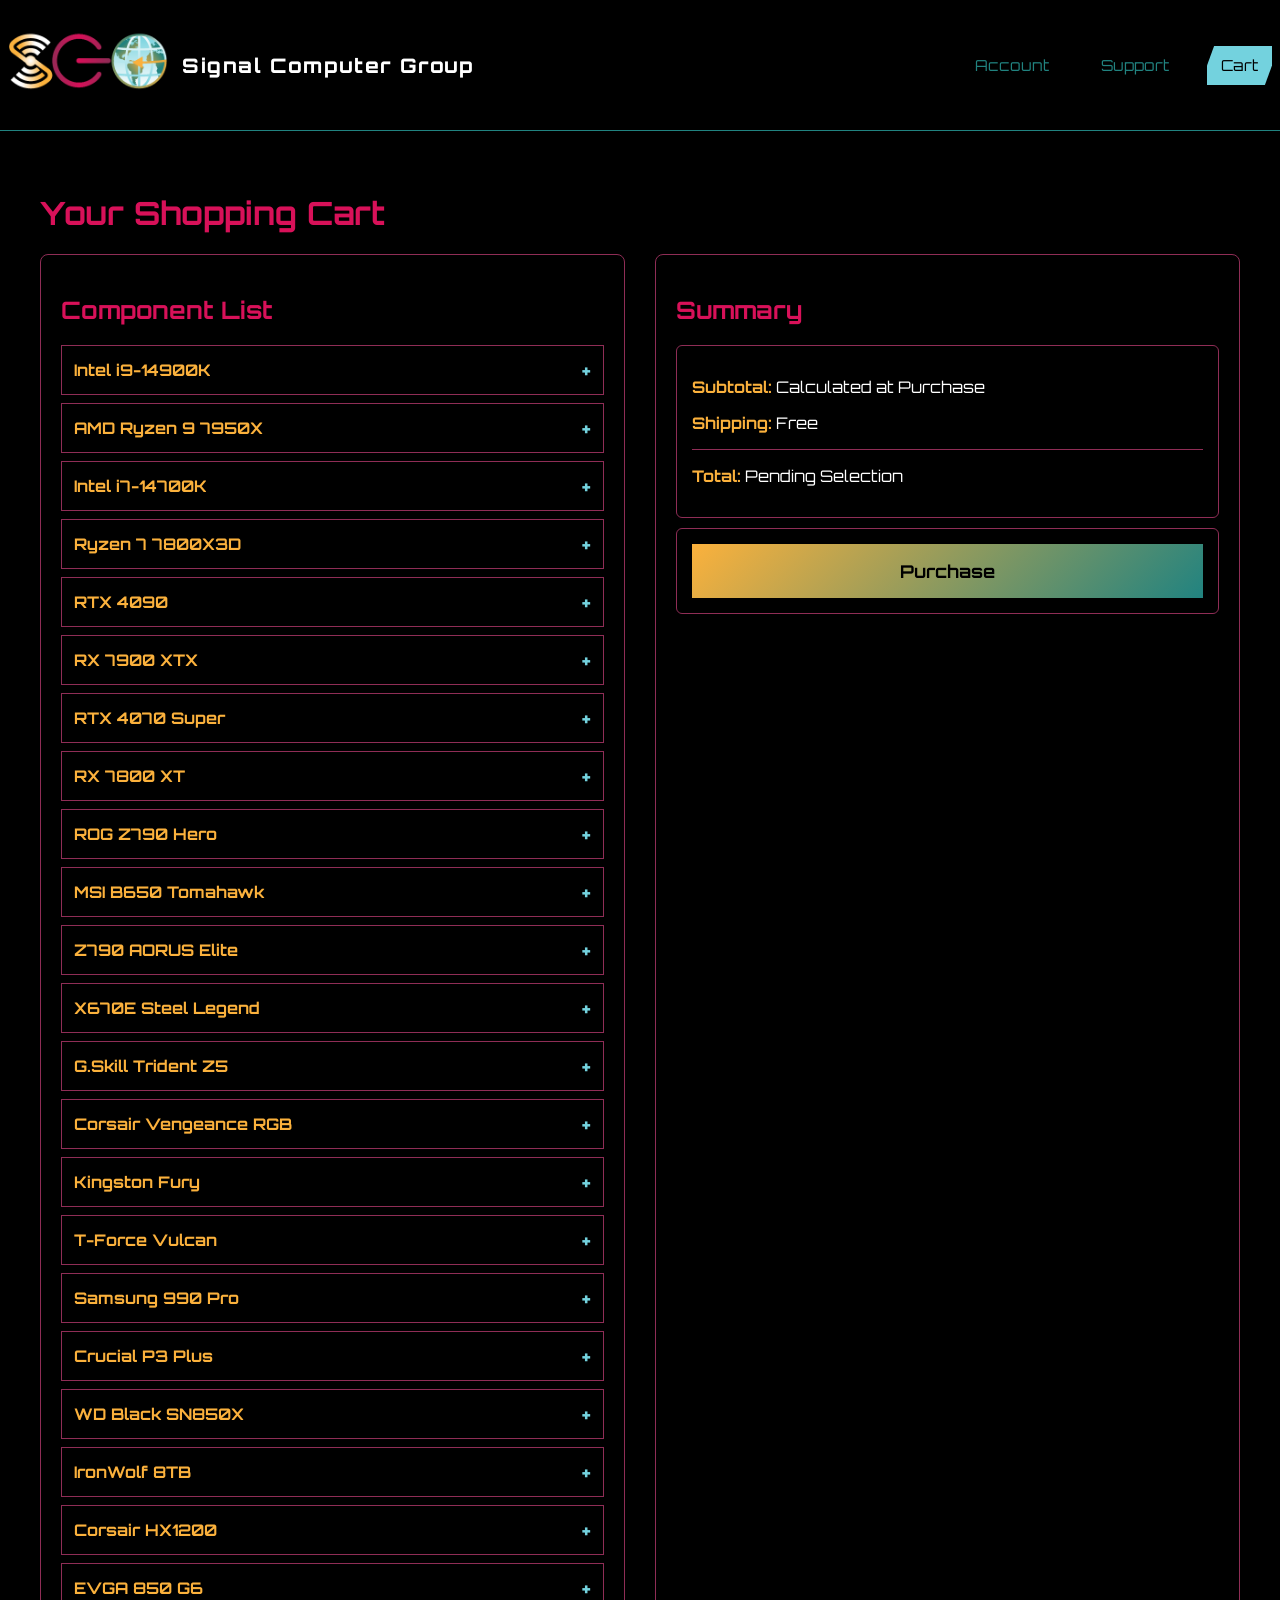
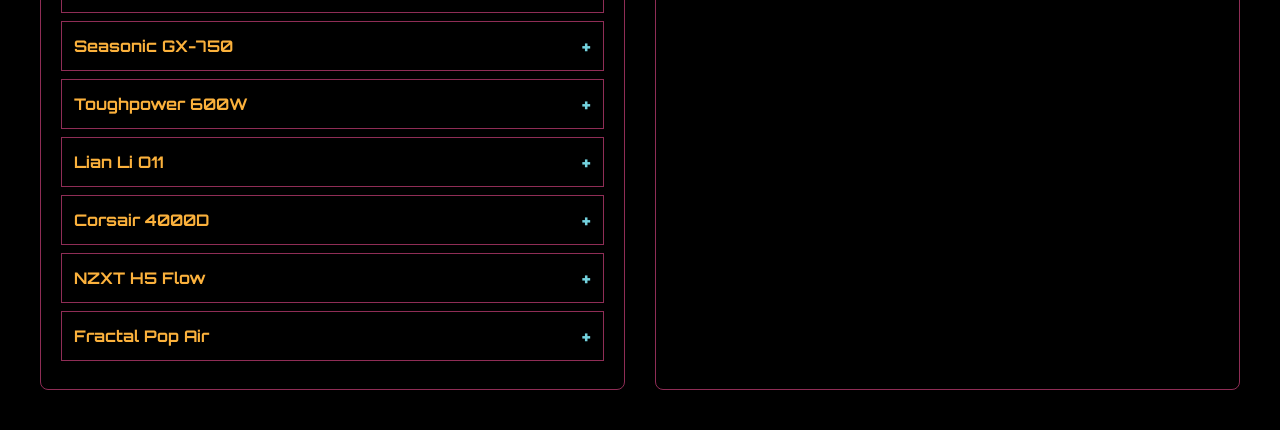
==== Website/headers/cart.html @ 6cbd268a "Add files via upload" ====
<!DOCTYPE html>
<html lang="en">
<head>
    <!-- Metadata -->
    <meta charset="UTF-8">
    <meta name="viewport" content="width=device-width, initial-scale=1.0">
    <title>Cart - Signal Computer Group</title>

    <!-- Icons -->
    <link rel="icon" type="image/png" href="../images/favicon/favicon-96x96.png" sizes="96x96" />
    <link rel="icon" type="image/svg+xml" href="../images/favicon/favicon.svg" />
    <link rel="shortcut icon" href="../images/favicon/favicon.ico" />
    <link rel="apple-touch-icon" sizes="180x180" href="../images/favicon/apple-touch-icon.png" />
    <link rel="manifest" href="../images/favicon/site.webmanifest" />

    <!-- Stylesheets -->
    <link rel="stylesheet" href="../styles/stylesheet.css">
</head>
<body>

    <!-- Site Header -->
    <header class="site-header">
        <div class="header-top">
            
            <a class="brand" href="../menu_tabs/home.html">
                <img class="logo" src="../images/logo/SCG Logo v2.png" alt="SCG Logo" />
                <span>Signal Computer Group</span>
            </a>

            <!-- Header Navigation -->
            <div class="header-right">
                <div class="top-links">
                    <a href="login_register.html">Account</a>
                    <a href="support.html">Support</a>
                    <a href="cart.html" class="active">Cart</a>
                </div>
            </div>
        </div>
    </header>

    <!-- Shopping Cart Content -->
    <main class="account-page">
        <h1>Your Shopping Cart</h1>
        
        <div class="account-container">
            
            <!-- LEFT: Component Selection List -->
            <div class="account-box">
                <h2>Component List</h2>

                <!-- Category: CPUs -->
                <div class="cart-group">
                    <details class="cart-item-toggle" id="i9"><summary>Intel i9-14900K</summary><div class="cart-item"><img src="../images/pc_parts/intelcorei9.jpg"><div class="cart-info"><h3>Intel i9-14900K</h3><p>$549.99</p></div></div></details>
                    <details class="cart-item-toggle" id="ryzen9"><summary>AMD Ryzen 9 7950X</summary><div class="cart-item"><img src="../images/pc_parts/amd ryzen 9.jpg"><div class="cart-info"><h3>AMD Ryzen 9 7950X</h3><p>$529.99</p></div></div></details>
                    <details class="cart-item-toggle" id="i7"><summary>Intel i7-14700K</summary><div class="cart-item"><img src="../images/pc_parts/inteli7.webp"><div class="cart-info"><h3>Intel i7-14700K</h3><p>$389.99</p></div></div></details>
                    <details class="cart-item-toggle" id="ryzen7"><summary>Ryzen 7 7800X3D</summary><div class="cart-item"><img src="../images/pc_parts/amdryzen7.webp"><div class="cart-info"><h3>Ryzen 7 7800X3D</h3><p>$399.99</p></div></div></details>
                </div>

                <!-- Category: GPUs -->
                <div class="cart-group">
                    <details class="cart-item-toggle" id="rtx4090"><summary>RTX 4090</summary><div class="cart-item"><img src="../images/pc_parts/rtx4090.jpg"><div class="cart-info"><h3>RTX 4090</h3><p>$1699.99</p></div></div></details>
                    <details class="cart-item-toggle" id="rx7900"><summary>RX 7900 XTX</summary><div class="cart-item"><img src="../images/pc_parts/radeonrx7900.webp"><div class="cart-info"><h3>RX 7900 XTX</h3><p>$949.99</p></div></div></details>
                    <details class="cart-item-toggle" id="rtx4070"><summary>RTX 4070 Super</summary><div class="cart-item"><img src="../images/pc_parts/rtx4070.jpg"><div class="cart-info"><h3>RTX 4070 Super</h3><p>$599.99</p></div></div></details>
                    <details class="cart-item-toggle" id="rx7800"><summary>RX 7800 XT</summary><div class="cart-item"><img src="../images/pc_parts/radeonrx7800.png"><div class="cart-info"><h3>RX 7800 XT</h3><p>$499.99</p></div></div></details>
                </div>

                <!-- Category: Motherboards -->
                <div class="cart-group">
                    <details class="cart-item-toggle" id="z790hero"><summary>ROG Z790 Hero</summary><div class="cart-item"><img src="../images/pc_parts/asusrog.jpg"><div class="cart-info"><h3>ROG Z790 Hero</h3><p>$629.99</p></div></div></details>
                    <details class="cart-item-toggle" id="b650"><summary>MSI B650 Tomahawk</summary><div class="cart-item"><img src="../images/pc_parts/msimag.jpg"><div class="cart-info"><h3>MSI B650 Tomahawk</h3><p>$219.99</p></div></div></details>
                    <details class="cart-item-toggle" id="aorus"><summary>Z790 AORUS Elite</summary><div class="cart-item"><img src="../images/pc_parts/gigabytez790.jpg"><div class="cart-info"><h3>Z790 AORUS Elite</h3><p>$259.99</p></div></div></details>
                    <details class="cart-item-toggle" id="x670e"><summary>X670E Steel Legend</summary><div class="cart-item"><img src="../images/pc_parts/asrockmotherboard.jpg"><div class="cart-info"><h3>X670E Steel Legend</h3><p>$299.99</p></div></div></details>
                </div>

                <!-- Category: RAM -->
                <div class="cart-group">
                    <details class="cart-item-toggle" id="gskill"><summary>G.Skill Trident Z5</summary><div class="cart-item"><img src="../images/pc_parts/gskill32gbram.jpg"><div class="cart-info"><h3>G.Skill Trident Z5</h3><p>$124.99</p></div></div></details>
                    <details class="cart-item-toggle" id="corsair"><summary>Corsair Vengeance RGB</summary><div class="cart-item"><img src="../images/pc_parts/32gbddr5ram.jpg"><div class="cart-info"><h3>Corsair Vengeance RGB</h3><p>$119.99</p></div></div></details>
                    <details class="cart-item-toggle" id="kingston"><summary>Kingston Fury</summary><div class="cart-item"><img src="../images/pc_parts/kingston32gbram.jpg"><div class="cart-info"><h3>Kingston Fury</h3><p>$114.99</p></div></div></details>
                    <details class="cart-item-toggle" id="tforce"><summary>T-Force Vulcan</summary><div class="cart-item"><img src="../images/pc_parts/t-forceddr416gbram.jpg"><div class="cart-info"><h3>T-Force Vulcan</h3><p>$99.99</p></div></div></details>
                </div>

                <!-- Category: Storage -->
                <div class="cart-group">
                    <details class="cart-item-toggle" id="samsung990"><summary>Samsung 990 Pro</summary><div class="cart-item"><img src="../images/pc_parts/Samsung2TB.jpg"><div class="cart-info"><h3>Samsung 990 Pro</h3><p>$179.99</p></div></div></details>
                    <details class="cart-item-toggle" id="crucial"><summary>Crucial P3 Plus</summary><div class="cart-item"><img src="../images/pc_parts/crucial1tb.png"><div class="cart-info"><h3>Crucial P3 Plus</h3><p>$119.99</p></div></div></details>
                    <details class="cart-item-toggle" id="sn850x"><summary>WD Black SN850X</summary><div class="cart-item"><img src="../images/pc_parts/wdblack2tb.jpg"><div class="cart-info"><h3>WD Black SN850X</h3><p>$154.99</p></div></div></details>
                    <details class="cart-item-toggle" id="ironwolf"><summary>IronWolf 8TB</summary><div class="cart-item"><img src="../images/pc_parts/ironwolf8tbhdd.jpg"><div class="cart-info"><h3>IronWolf 8TB</h3><p>$199.99</p></div></div></details>
                </div>

                <!-- Category: Power Supplies -->
                <div class="cart-group">
                    <details class="cart-item-toggle" id="hx1200"><summary>Corsair HX1200</summary><div class="cart-item"><img src="../images/pc_parts/1200wattpsu.webp"><div class="cart-info"><h3>Corsair HX1200</h3><p>$249.99</p></div></div></details>
                    <details class="cart-item-toggle" id="evga850"><summary>EVGA 850 G6</summary><div class="cart-item"><img src="../images/pc_parts/850wattpsu.webp"><div class="cart-info"><h3>EVGA 850 G6</h3><p>$139.99</p></div></div></details>
                    <details class="cart-item-toggle" id="seasonic"><summary>Seasonic GX-750</summary><div class="cart-item"><img src="../images/pc_parts/750wattpsu.jpg"><div class="cart-info"><h3>Seasonic GX-750</h3><p>$104.99</p></div></div></details>
                    <details class="cart-item-toggle" id="thermaltake"><summary>Toughpower 600W</summary><div class="cart-item"><img src="../images/pc_parts/600wattpsu.jpg"><div class="cart-info"><h3>Toughpower 600W</h3><p>$69.99</p></div></div></details>
                </div>

                <!-- Category: Cases -->
                <div class="cart-group">
                    <details class="cart-item-toggle" id="lianli"><summary>Lian Li O11</summary><div class="cart-item"><img src="../images/pc_parts/lianli.webp"><div class="cart-info"><h3>Lian Li O11</h3><p>$149.99</p></div></div></details>
                    <details class="cart-item-toggle" id="corsair4000d"><summary>Corsair 4000D</summary><div class="cart-item"><img src="../images/pc_parts/corsair4000D.jpg"><div class="cart-info"><h3>Corsair 4000D</h3><p>$104.99</p></div></div></details>
                    <details class="cart-item-toggle" id="nzxt"><summary>NZXT H5 Flow</summary><div class="cart-item"><img src="../images/pc_parts/nzxth5.webp"><div class="cart-info"><h3>NZXT H5 Flow</h3><p>$94.99</p></div></div></details>
                    <details class="cart-item-toggle" id="fractal"><summary>Fractal Pop Air</summary><div class="cart-item"><img src="../images/pc_parts/fractaldesign.webp"><div class="cart-info"><h3>Fractal Pop Air</h3><p>$79.99</p></div></div></details>
                </div>
            </div>

            <!-- RIGHT: Checkout Summary -->
            <div class="account-dashboard">
                <h2>Summary</h2>
                <div class="dashboard-card">
                    <p><strong>Subtotal:</strong> Calculated at Purchase</p>
                    <p><strong>Shipping:</strong> Free</p>
                    <hr style="border: 0; border-top: 1px solid var(--color-vintage_berry); margin: 10px 0;">
                    <p><strong>Total:</strong> Pending Selection</p>
                </div>
                <div class="dashboard-card">
                    <a href="purchase.html" class="cta-button" style="text-align: center; display: block;">Purchase</a>
                </div>
            </div>
        </div>
    </main>

</body>
</html>
---- Website/styles/stylesheet.css ----
/* Palette Variables */
:root {
  color-scheme: dark;
  --color-raspberry_red: #D81159;
  --color-vintage_berry: #8F2D56;
  --color-teal: #218380;
  --color-honey_bronze: #FBB13C;
  --color-frosted_blue: #73D2DE;
}

/* Typography */
@font-face {
  font-family: 'SCG-Font';
  src: url('../Font/Orbitron-VariableFont_wght.ttf') format('truetype');
  font-weight: 100 900;
  font-style: normal;
}

/* Global Styles */
* {
  box-sizing: border-box;
}

html {
  scroll-behavior: smooth;
}

html, body {
  margin: 0;
  min-height: 100%;
}

body {
  font-family: 'SCG-Font', sans-serif;
  background: black;
  color: white;
  margin: 0;
  padding: 0;
}

body a {
  color: inherit;
  text-decoration: none;
}

/* Header Section */
.site-header {
  position: sticky;
  top: 0;
  z-index: 20;
}

.header-top {
  display: flex;
  align-items: center;
  justify-content: space-between;
  gap: 16px;
  padding: 8px;
  background: black;
  border-bottom: 1px solid var(--color-teal);
}

.brand {
  display: inline-flex;
  align-items: center;
  gap: 14px;
  font-size: 1.25rem;
  font-weight: 800;
  letter-spacing: 0.08em;
  color: white;
}

.brand .logo {
  width: 160px;
  height: auto;
  display: block;
}

.header-right {
  display: flex;
  align-items: center;
  gap: 24px;
  flex-wrap: wrap;
}

.top-links {
  display: flex;
  align-items: center;
  gap: 24px;
  flex-wrap: wrap;
  position: relative;
}

.top-links a {
  position: relative;
  display: inline-flex;
  align-items: center;
  justify-content: center;
  padding: 10px 14px;
  font-size: 0.95rem;
  color: var(--color-teal);
  overflow: hidden;
  transition: color 0.25s ease;
  z-index: 1;
}

.top-links a::before {
  content: '';
  position: absolute;
  inset: 0;
  background: var(--color-frosted_blue);
  transform: skewX(-20deg) scaleX(0);
  transform-origin: left center;
  transition: transform 0.3s ease;
  z-index: -1;
}

.top-links a:hover::before {
  transform: skewX(-20deg) scaleX(1);
}

.top-links a:hover {
  color: black;
}

.top-links a.active::before {
  transform: skewX(-20deg) scaleX(1);
}

.top-links a.active {
  color: black;
}

/* Menu Bar Section */
.menu-bar {
  position: relative;
  width: 100%;
  background: linear-gradient(to right, var(--color-teal), var(--color-frosted_blue));
  padding: 10px 0;
  z-index: 1000;
}

.menu-bar ul {
  list-style: none;
  margin: 0;
  padding: 0;
  display: flex;
  justify-content: center;
  flex-wrap: wrap;
  gap: 12px;
}

.menu-bar li {
  margin: 0 25px;
}

.menu-bar a {
  color: white;
  text-decoration: none;
  font-weight: bold;
  padding: 5px 10px;
  position: relative;
  clip-path: polygon(0% 0%, 90% 0%, 100% 100%, 10% 100%);
  transition: color 0.3s;
  display: inline-block;
}

.menu-bar a span {
  display: block;
}

.menu-bar a::before {
  content: '';
  position: absolute;
  left: -25px;
  top: 0;
  width: 100%;
  height: 100%;
  background: black;
  clip-path: polygon(0% 0%, 90% 0%, 100% 100%, 10% 100%);
  z-index: -1;
}

.menu-bar a::after {
  content: '';
  position: absolute;
  left: -100%;
  top: 0;
  width: 100%;
  height: 100%;
  background: var(--color-honey_bronze);
  clip-path: polygon(0% 0%, 90% 0%, 100% 100%, 10% 100%);
  z-index: -1;
  transition: left 0.3s;
}

.menu-bar a.active::after, .menu-bar a:hover::after {
  left: 0;
}

.menu-bar a:hover, .menu-bar a.active, .menu-bar a.active span {
  color: black;
}

/* Account Page Layout */
.account-page {
  padding: 40px;
  color: white;
}

.account-container {
  display: flex;
  gap: 30px;
  flex-wrap: wrap;
}

.account-box, .account-dashboard {
  flex: 1;
  min-width: 300px;
  padding: 20px;
  border: 1px solid var(--color-vintage_berry);
  border-radius: 8px;
  background: transparent;
}

.account-page h1, .account-page h2, .account-page h3 {
  color: var(--color-raspberry_red);
}

.account-box .tabs {
  display: flex;
  gap: 8px;
  margin-bottom: 15px;
}

.account-box .tab {
  flex: 1;
  padding: 8px;
  cursor: pointer;
  background: var(--color-vintage_berry);
  color: white;
  border: none;
}

.account-box .tab.active {
  background: var(--color-raspberry_red);
}

.account-box input {
  width: 100%;
  padding: 10px;
  margin: 8px 0;
  background: transparent;
  border: 1px solid var(--color-teal);
  color: white;
}

.account-box button {
  width: 100%;
  padding: 10px;
  margin-top: 10px;
  background: var(--color-teal);
  border: none;
  color: white;
  cursor: pointer;
}

.account-dashboard .dashboard-card {
  padding: 15px;
  margin-bottom: 10px;
  border: 1px solid var(--color-vintage_berry);
  border-radius: 6px;
}

.account-dashboard strong {
  color: var(--color-honey_bronze);
}
/* Support Page Layout */
.support-page {
  padding: 40px;
  color: white;
}

.support-container {
  display: flex;
  gap: 20px;
  flex-wrap: wrap;
}

.support-card {
  flex: 1;
  min-width: 250px;
  padding: 20px;
  border: 1px solid var(--color-vintage_berry);
  border-radius: 8px;
  background: transparent;
}

.support-card h2 {
  color: var(--color-raspberry_red);
}

.support-card a {
  color: var(--color-frosted_blue);
  text-decoration: none;
}

.support-card a:hover {
  color: var(--color-honey_bronze);
}

.support-card strong {
  color: var(--color-honey_bronze);
}

/* Hero Section */
.hero {
  display: grid;
  grid-template-columns: 1fr 1fr;
  gap: 64px;
  align-items: center;
  padding: 80px;
  background: linear-gradient(to bottom, var(--color-raspberry_red), var(--color-vintage_berry));
}

.hero-content h1 {
  font-size: clamp(2.5rem, 5vw, 4rem);
  line-height: 1.1;
  margin-bottom: 20px;
  color: var(--color-honey_bronze);
}

.hero-content p {
  font-size: 1.2rem;
  line-height: 1.6;
  margin-bottom: 32px;
  color: white;
}

.hero-buttons {
  display: flex;
  gap: 16px;
  flex-wrap: wrap;
}

/* Call to Action Buttons */
.cta-button {
  display: inline-block;
  padding: 16px 32px;
  background: linear-gradient(135deg, var(--color-honey_bronze), var(--color-teal));
  color: black;
  font-weight: 700;
  font-size: 1.1rem;
  text-decoration: none;
  transition: transform 0.2s ease;
}

.cta-button.secondary {
  background: linear-gradient(135deg, var(--color-honey_bronze), var(--color-raspberry_red));
}

.cta-button:hover {
  transform: translateY(-2px);
  background: linear-gradient(135deg, var(--color-teal), var(--color-honey_bronze));
  color: white;
}

.cta-button.secondary:hover {
  transform: translateY(-2px);
  background: linear-gradient(135deg, var(--color-raspberry_red), var(--color-honey_bronze));
  color: white;
}

/* Hero Image */
.hero-image img {
  width: 100%;
  box-shadow: 0 20px 40px var(--color-teal);
}

/* Product Card Styles */
.product-grid {
  display: grid;
  grid-template-columns: repeat(2, 1fr);
  gap: 40px;
  padding: 60px;
}

.product-card {
  position: relative;
  display: grid;
  grid-template-columns: 1fr 1fr;
  gap: 20px;
  align-items: center;
  padding: 24px;
  background: transparent;
  overflow: hidden;
}

/* Slanted Background Shape */
.product-card::before {
  content: "";
  position: absolute;
  inset: 0;
  background: linear-gradient(to left, var(--color-raspberry_red), var(--color-vintage_berry));
  transform: skewX(10deg) scale(.9);
  transform-origin: top left, top right;
  z-index: 0;
}

.product-card > * {
  position: relative;
}

.product-card img {
  width: 100%;
  height: auto;
  box-shadow: 0 10px 30px rgba(0,0,0,0.4);
}

.product-card h1 {
  color: var(--color-honey_bronze);
  margin-bottom: 10px;
}

.product-card p {
  color: white;
  margin-bottom: 16px;
}

.product-price {
  display: block;
  font-size: 1.5rem;
  font-weight: 800;
  color: var(--color-honey_bronze);
  margin-bottom: 12px;
  font-family: 'Inter', sans-serif;
}

/* Featured Categories Section */
.featured-categories {
  padding: 80px;
}

.featured-categories h2 {
  font-size: 2.5rem;
  text-align: center;
  margin-bottom: 48px;
  color: var(--color-honey_bronze);
}

.categories-grid {
  display: grid;
  grid-template-columns: repeat(auto-fit, minmax(300px, 1fr));
  gap: 32px;
}

.category-card {
  position: relative;
  overflow: hidden;
  background: linear-gradient(to bottom left, var(--color-raspberry_red), black);
  padding: 32px;
  text-align: center;
  cursor: pointer;
  transition: transform 0.2s ease, box-shadow 0.2s ease;
}

/* Diagonal Hover Overlay */
.category-card::before {
  content: "";
  position: absolute;
  top: -50%;
  left: -50%;
  width: 200%;
  height: 200%;
  background: linear-gradient(135deg, var(--color-teal), var(--color-frosted_blue));
  transform: translate(-100%, 100%) rotate(45deg);
  transition: transform 0.5s ease;
  z-index: 0;
}

.category-card:hover::before {
  transform: translate(0, 0) rotate(45deg);
}

.category-card:hover {
  transform: translateY(-4px);
  box-shadow: 0 20px 40px rgba(0, 0, 0, 0.2);
}

.category-card > * {
  position: relative;
  z-index: 1;
}

.category-icon {
  font-size: 3rem;
  margin-bottom: 16px;
}

.category-card h3 {
  font-size: 1.5rem;
  margin-bottom: 12px;
  color: var(--color-honey_bronze);
}

.category-card p {
  color: white;
  margin-bottom: 20px;
}

.category-link {
  color: var(--color-honey_bronze);
  font-weight: 600;
  text-decoration: none;
}

.category-link:hover {
  text-decoration: underline;
}

/* Latest Deals Section */
.deals {
  padding: 80px;
  background: linear-gradient(to top, var(--color-raspberry_red), var(--color-vintage_berry));
}

.deals h2 {
  font-size: 2.5rem;
  text-align: center;
  margin-bottom: 48px;
  color: var(--color-honey_bronze);
}

.deals-grid {
  display: grid;
  grid-template-columns: repeat(auto-fit, minmax(300px, 1fr));
  gap: 32px;
}

.deal-card {
  background: black;
  overflow: hidden;
  box-shadow: 0 10px 30px var(--color-teal);
  position: relative;
  display: flex;
  flex-direction: column;
  height: 100%;
}

.image-wrap {
  position: relative;
}

.image-wrap img, 
.deal-card img {
  width: 100%;
  height: 200px;
  object-fit: cover;
  display: block;
}

.deal-badge {
  position: absolute;
  top: 16px;
  right: 16px;
  z-index: 5;
  background: var(--color-raspberry_red);
  color: white;
  padding: 6px 12px;
  font-size: 0.8rem;
  font-weight: 700;
}

.deal-card h4 {
  padding: 20px 20px 0;
  margin: 0;
  color: var(--color-honey_bronze);
  font-size: 1.2rem;
}

.deal-card .price {
  padding: 8px 20px;
  margin: 0;
  font-size: 1.5rem;
  font-weight: 700;
  color: var(--color-teal);
}

.old-price {
  text-decoration: line-through;
  color: var(--color-frosted_blue);
  font-size: 1rem;
  font-weight: 400;
}

.deal-link {
  margin-top: auto;
  display: block;
  padding: 16px 20px;
  background: var(--color-teal);
  color: white;
  text-align: center;
  text-decoration: none;
  font-weight: 600;
}

.deal-link:hover {
  background: var(--color-frosted_blue);
}

/* Shopping Cart Layout */
.cart-section {
  padding: 80px;
}

.cart-section h1 {
  text-align: center;
  margin-bottom: 40px;
  color: var(--color-honey_bronze);
}

.cart-container {
  display: flex;
  flex-direction: column;
  gap: 20px;
}

/* Toggleable Cart Items */
.cart-item-toggle {
  border: 1px solid var(--color-vintage_berry);
  margin-bottom: 8px;
  background: black;
  padding: 12px;
  transition: all 0.3s ease;
}

.cart-item-toggle summary {
  cursor: pointer;
  font-weight: bold;
  color: var(--color-honey_bronze);
  list-style: none;
  display: flex;
  justify-content: space-between;
  align-items: center;
}

/* Toggle Icons (+/-) */
.cart-item-toggle summary::after {
  content: '+';
  color: var(--color-frosted_blue);
  font-size: 1.2rem;
}

.cart-item-toggle[open] {
  border-color: var(--color-teal);
  background: #0a0a0a;
}

.cart-item-toggle[open] summary::after {
  content: '−';
}

/* Inner Cart Item Layout */
.cart-item-toggle .cart-item {
  margin-top: 15px;
  border-top: 1px solid var(--color-vintage_berry);
  padding-top: 15px;
  display: grid;
  grid-template-columns: 80px 1fr;
  gap: 20px;
  align-items: center;
}

.cart-item img {
  width: 100%;
  border-radius: 4px;
}

.cart-info h3 {
  margin: 0;
  color: var(--color-honey_bronze);
}

/* Auto-Display Targeted Items */
.cart-item-toggle:target {
  border: 2px solid var(--color-honey_bronze);
  box-shadow: 0 0 15px var(--color-raspberry_red);
  scroll-margin-top: 120px;
}

/* Forces targeted items to display grid */
.cart-item-toggle:target .cart-item {
  display: grid;
}

/* Cart Action Buttons */
.remove-btn {
  background: var(--color-raspberry_red);
  border: none;
  color: white;
  padding: 8px;
  cursor: pointer;
  font-weight: bold;
}

.remove-btn:hover {
  background: var(--color-honey_bronze);
  color: black;
}

/* Mobile Responsive Queries */
@media (max-width: 860px) {
  .hero {
    grid-template-columns: 1fr;
    gap: 32px;
    text-align: center;
    padding: 40px 16px;
  }

  .categories-grid, 
  .deals-grid,
  .product-grid, 
  .product-card {
    grid-template-columns: 1fr;
  }

  .featured-categories, 
  .deals {
    padding: 40px 16px;
  }

  .header-top {
    flex-wrap: wrap;
  }
}
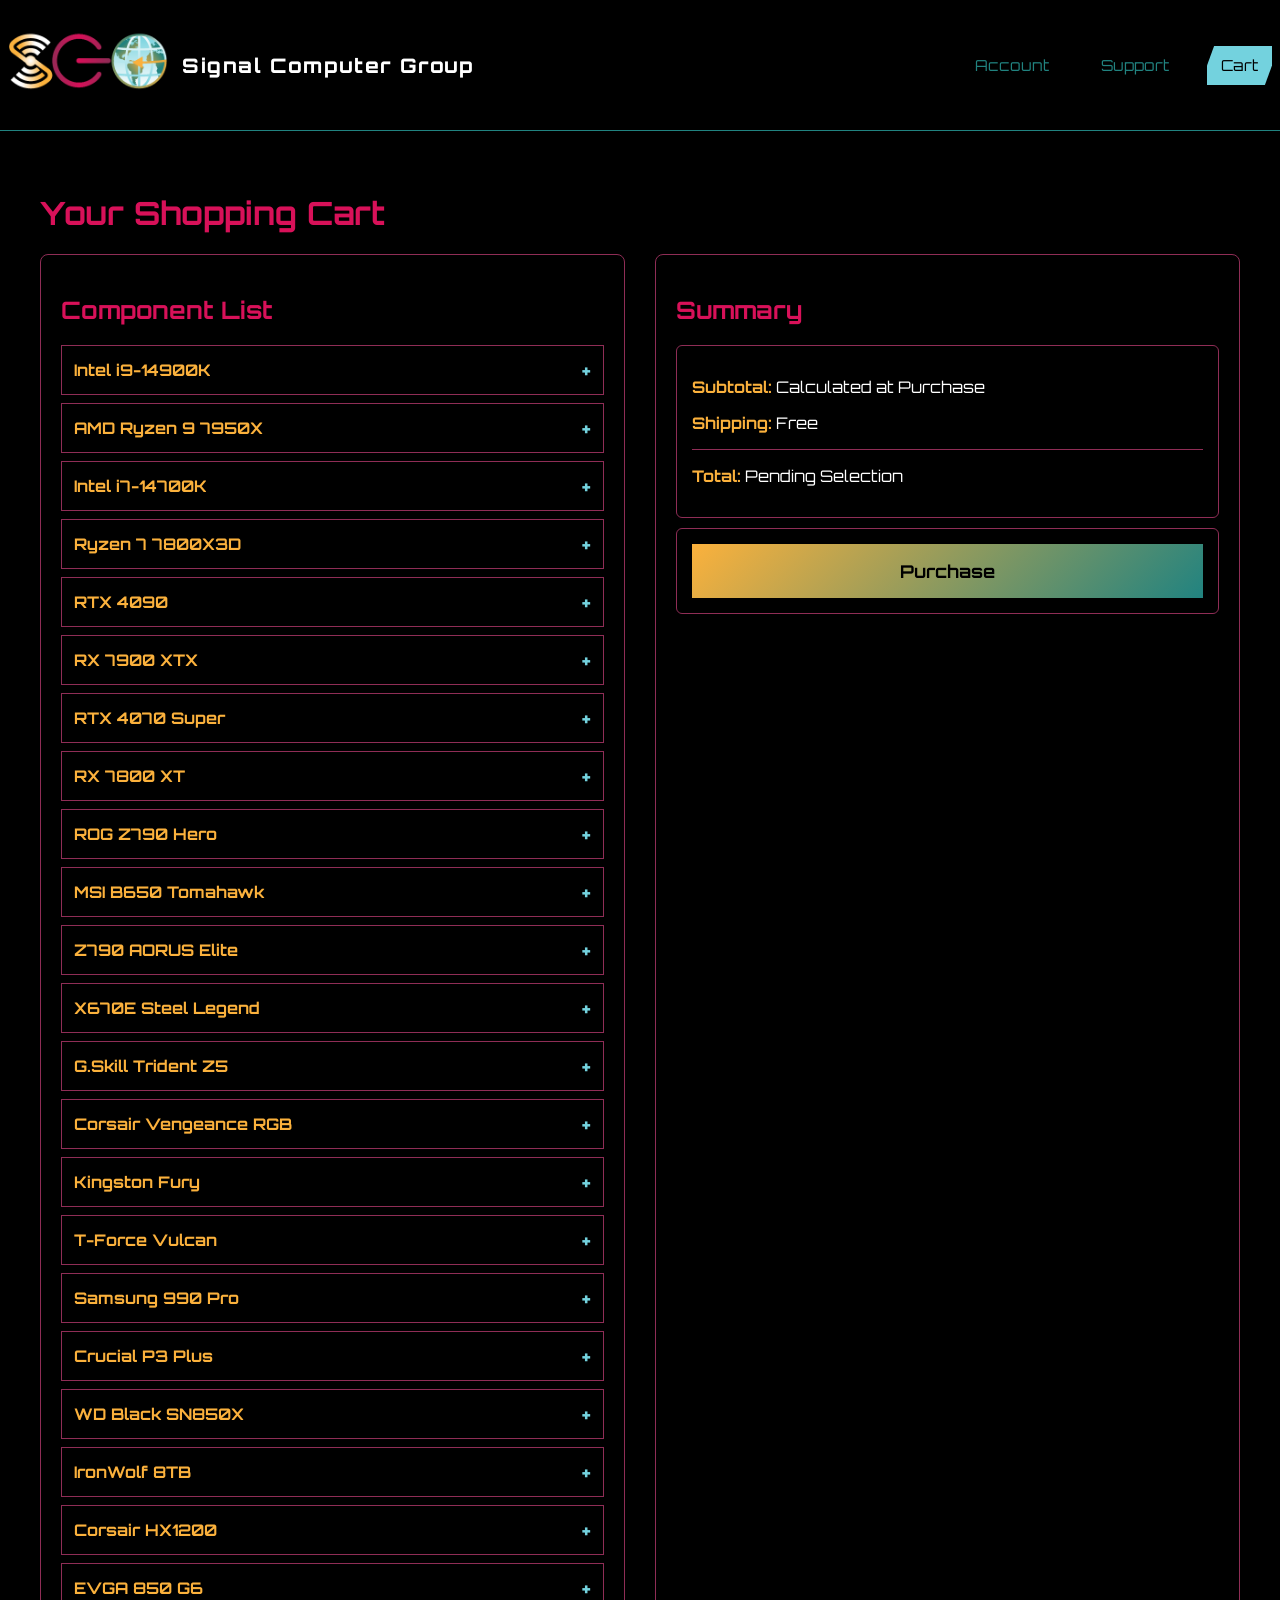
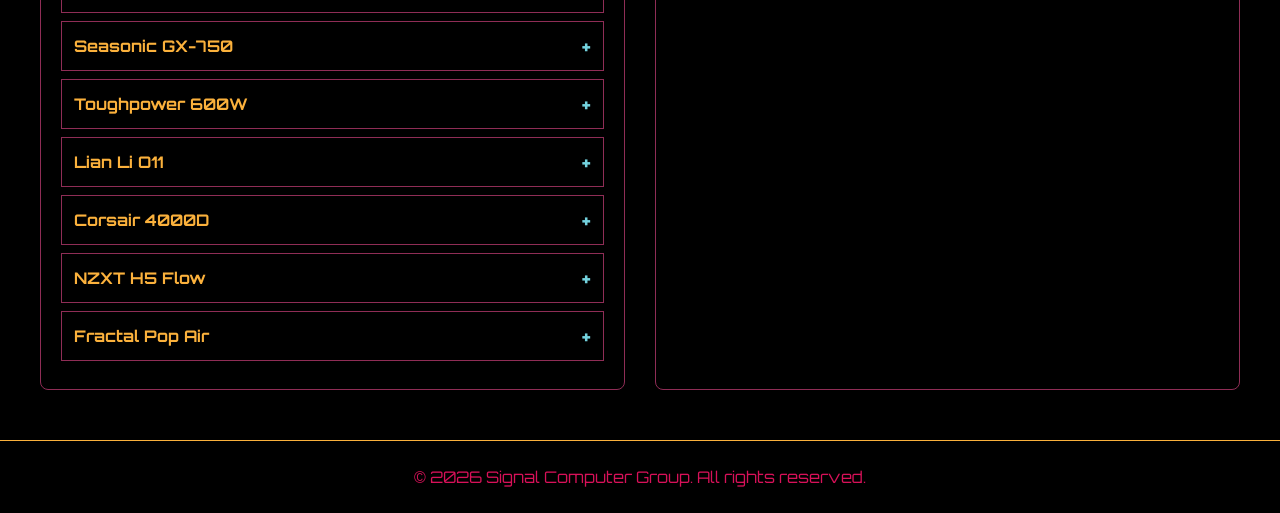
==== commit 118d315a: "Update cart.html" ====
--- a/Website/headers/cart.html
+++ b/Website/headers/cart.html
@@ -120,6 +120,10 @@
             </div>
         </div>
     </main>
-
+<!-- Footer -->
+<footer class="site-footer">
+    <div class="footer-bottom">
+        <p>&copy; 2026 Signal Computer Group. All rights reserved.</p>
+    </div>
 </body>
-</html>+</html>
--- a/Website/styles/stylesheet.css
+++ b/Website/styles/stylesheet.css
@@ -708,6 +708,16 @@
   color: black;
 }
 
+/* Footer */
+.site-footer {
+    background-color: black;
+    color: var(--color-raspberry_red);
+    padding: 10px 10px;
+    text-align: center;
+    margin-top: 10px;
+    border-top: 1px solid var(--color-honey_bronze);
+}
+
 /* Mobile Responsive Queries */
 @media (max-width: 860px) {
   .hero {
@@ -732,4 +742,4 @@
   .header-top {
     flex-wrap: wrap;
   }
-}+}
